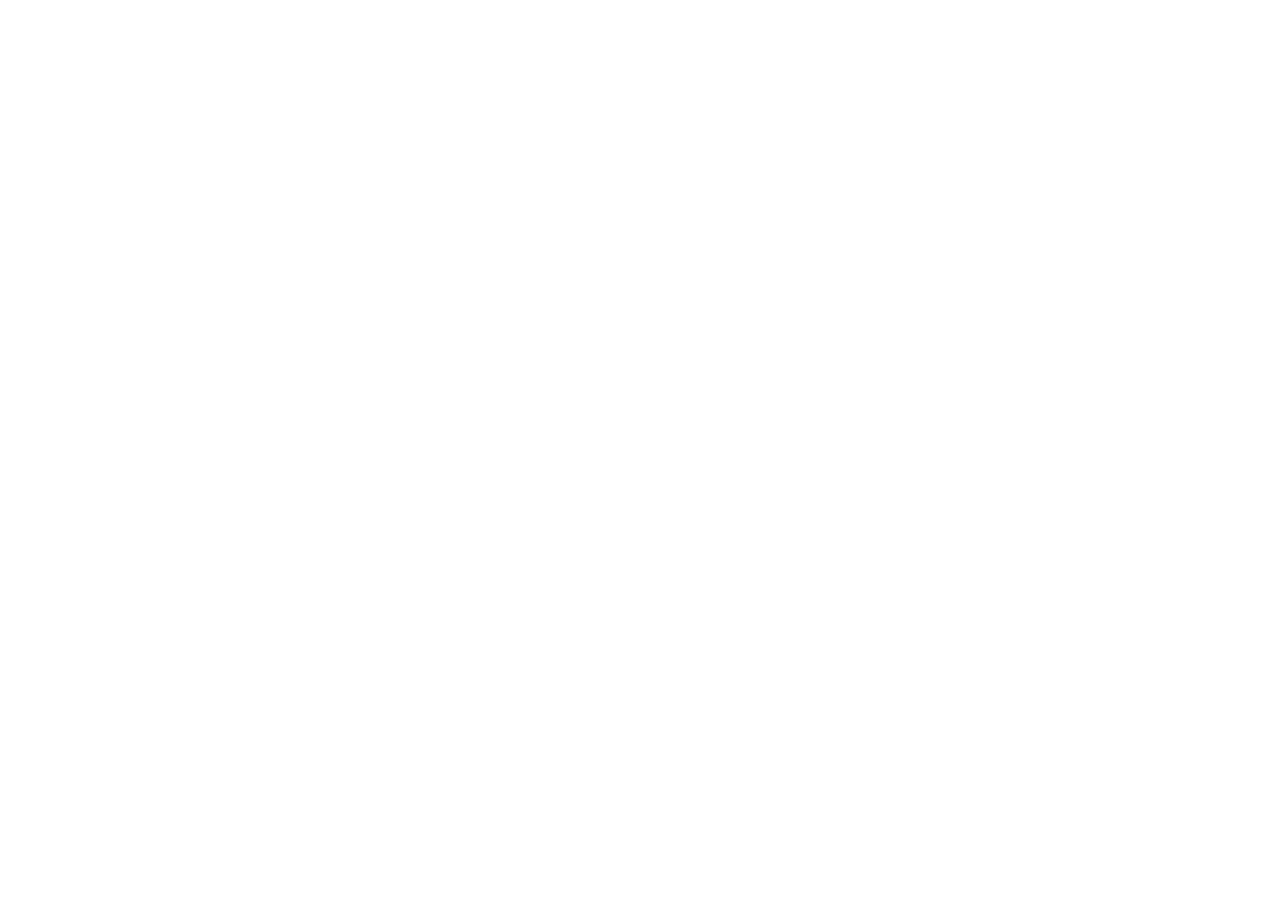
==== member.html @ d686cd42 "Add files via upload" ====
<!DOCTYPE html><html lang="en"><head><meta charset="utf-8"><meta name="description" content="Vidar-Team official site"><meta name="keywords" content="Vidar-Team,Geek,CTF,Website"><meta http-equiv="X-UA-Compatible" content="IE=Edge,chrome=1"><title>Vidar - AS WE DO, AS YOU KNOW</title><link rel="shortcut icon" href="favicon.ico"><link rel="apple-touch-icon" href="images/favicon.png"><meta property="og:type" content="article"><meta property="og:title" content="Vidar - AS WE DO, AS YOU KNOW"><meta property="og:description" content="Vidar-Team official site"><meta property="og:image" content="images/favicon.png"><meta property="og:url" content="https://vidar.club"><link href="css/index.74aef765.chunk.css" rel="stylesheet"></head><body><div id="root"></div><script>!function(l){function e(e){for(var r,t,n=e[0],o=e[1],u=e[2],f=0,i=[];f<n.length;f++)t=n[f],p[t]&&i.push(p[t][0]),p[t]=0;for(r in o)Object.prototype.hasOwnProperty.call(o,r)&&(l[r]=o[r]);for(s&&s(e);i.length;)i.shift()();return c.push.apply(c,u||[]),a()}function a(){for(var e,r=0;r<c.length;r++){for(var t=c[r],n=!0,o=1;o<t.length;o++){var u=t[o];0!==p[u]&&(n=!1)}n&&(c.splice(r--,1),e=f(f.s=t[0]))}return e}var t={},p={2:0},c=[];function f(e){if(t[e])return t[e].exports;var r=t[e]={i:e,l:!1,exports:{}};return l[e].call(r.exports,r,r.exports,f),r.l=!0,r.exports}f.m=l,f.c=t,f.d=function(e,r,t){f.o(e,r)||Object.defineProperty(e,r,{enumerable:!0,get:t})},f.r=function(e){"undefined"!=typeof Symbol&&Symbol.toStringTag&&Object.defineProperty(e,Symbol.toStringTag,{value:"Module"}),Object.defineProperty(e,"__esModule",{value:!0})},f.t=function(r,e){if(1&e&&(r=f(r)),8&e)return r;if(4&e&&"object"==typeof r&&r&&r.__esModule)return r;var t=Object.create(null);if(f.r(t),Object.defineProperty(t,"default",{enumerable:!0,value:r}),2&e&&"string"!=typeof r)for(var n in r)f.d(t,n,function(e){return r[e]}.bind(null,n));return t},f.n=function(e){var r=e&&e.__esModule?function(){return e.default}:function(){return e};return f.d(r,"a",r),r},f.o=function(e,r){return Object.prototype.hasOwnProperty.call(e,r)},f.p="/";var r=window.webpackJsonp=window.webpackJsonp||[],n=r.push.bind(r);r.push=e,r=r.slice();for(var o=0;o<r.length;o++)e(r[o]);var s=n;a()}([])</script><script src="js/chunk-vendors.7734d834.chunk.js"></script><script src="js/index.74aef765.chunk.js"></script></body></html>
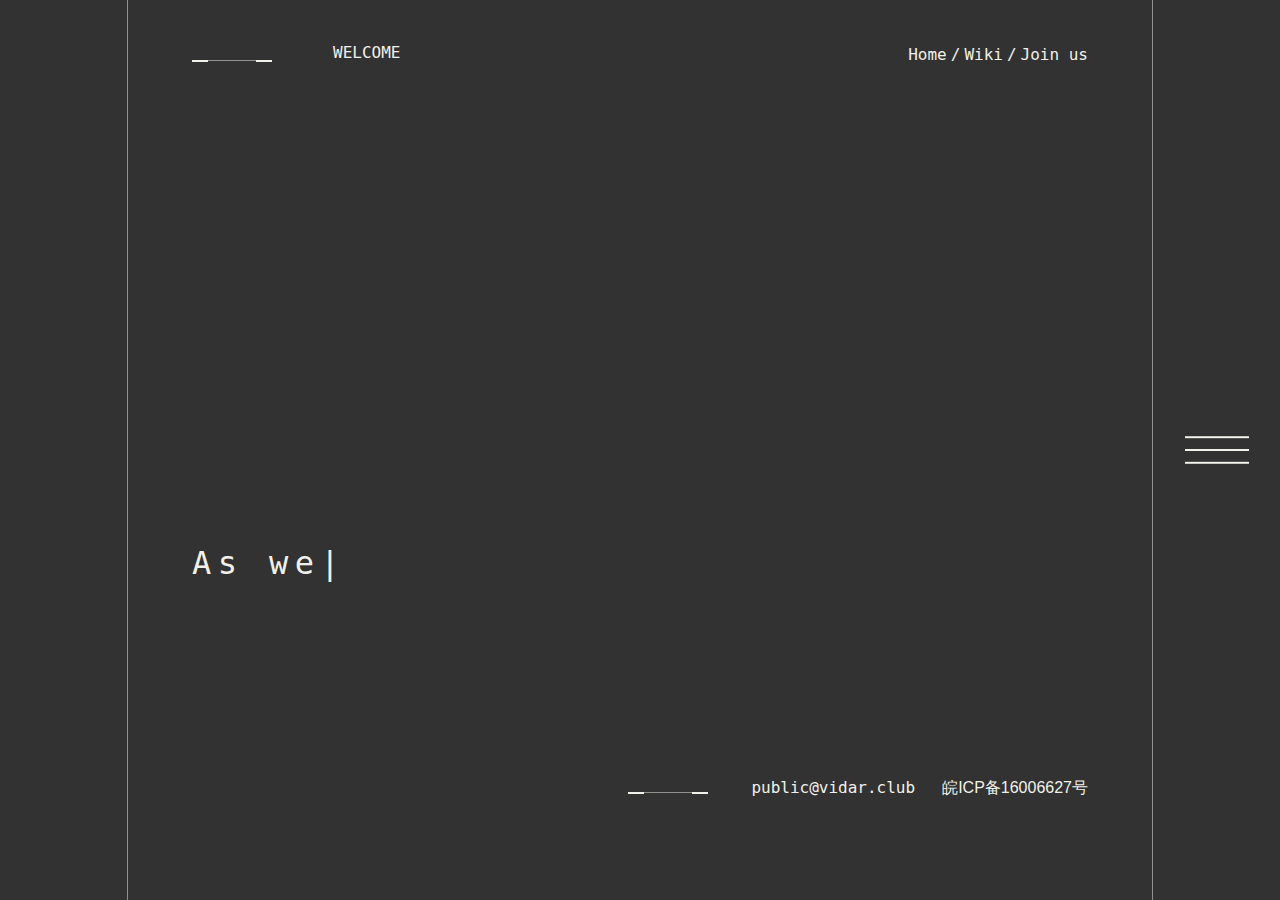
==== commit b8f904c2: "Update member.html" ====
--- a/member.html
+++ b/member.html
@@ -1 +1 @@
-<!DOCTYPE html><html lang="en"><head><meta charset="utf-8"><meta name="description" content="Vidar-Team official site"><meta name="keywords" content="Vidar-Team,Geek,CTF,Website"><meta http-equiv="X-UA-Compatible" content="IE=Edge,chrome=1"><title>Vidar - AS WE DO, AS YOU KNOW</title><link rel="shortcut icon" href="favicon.ico"><link rel="apple-touch-icon" href="images/favicon.png"><meta property="og:type" content="article"><meta property="og:title" content="Vidar - AS WE DO, AS YOU KNOW"><meta property="og:description" content="Vidar-Team official site"><meta property="og:image" content="images/favicon.png"><meta property="og:url" content="https://vidar.club"><link href="css/index.74aef765.chunk.css" rel="stylesheet"></head><body><div id="root"></div><script>!function(l){function e(e){for(var r,t,n=e[0],o=e[1],u=e[2],f=0,i=[];f<n.length;f++)t=n[f],p[t]&&i.push(p[t][0]),p[t]=0;for(r in o)Object.prototype.hasOwnProperty.call(o,r)&&(l[r]=o[r]);for(s&&s(e);i.length;)i.shift()();return c.push.apply(c,u||[]),a()}function a(){for(var e,r=0;r<c.length;r++){for(var t=c[r],n=!0,o=1;o<t.length;o++){var u=t[o];0!==p[u]&&(n=!1)}n&&(c.splice(r--,1),e=f(f.s=t[0]))}return e}var t={},p={2:0},c=[];function f(e){if(t[e])return t[e].exports;var r=t[e]={i:e,l:!1,exports:{}};return l[e].call(r.exports,r,r.exports,f),r.l=!0,r.exports}f.m=l,f.c=t,f.d=function(e,r,t){f.o(e,r)||Object.defineProperty(e,r,{enumerable:!0,get:t})},f.r=function(e){"undefined"!=typeof Symbol&&Symbol.toStringTag&&Object.defineProperty(e,Symbol.toStringTag,{value:"Module"}),Object.defineProperty(e,"__esModule",{value:!0})},f.t=function(r,e){if(1&e&&(r=f(r)),8&e)return r;if(4&e&&"object"==typeof r&&r&&r.__esModule)return r;var t=Object.create(null);if(f.r(t),Object.defineProperty(t,"default",{enumerable:!0,value:r}),2&e&&"string"!=typeof r)for(var n in r)f.d(t,n,function(e){return r[e]}.bind(null,n));return t},f.n=function(e){var r=e&&e.__esModule?function(){return e.default}:function(){return e};return f.d(r,"a",r),r},f.o=function(e,r){return Object.prototype.hasOwnProperty.call(e,r)},f.p="/";var r=window.webpackJsonp=window.webpackJsonp||[],n=r.push.bind(r);r.push=e,r=r.slice();for(var o=0;o<r.length;o++)e(r[o]);var s=n;a()}([])</script><script src="js/chunk-vendors.7734d834.chunk.js"></script><script src="js/index.74aef765.chunk.js"></script></body></html>+<!DOCTYPE html><html lang="en"><head><meta charset="utf-8"><meta name="description" content="Vidar-Team official site"><meta name="keywords" content="Vidar-Team,Geek,CTF,Website"><meta http-equiv="X-UA-Compatible" content="IE=Edge,chrome=1"><title>Vidar - AS WE DO, AS YOU KNOW</title><link rel="shortcut icon" href="favicon.ico"><link rel="apple-touch-icon" href="images/favicon.png"><meta property="og:type" content="article"><meta property="og:title" content="Vidar - AS WE DO, AS YOU KNOW"><meta property="og:description" content="Vidar-Team official site"><meta property="og:image" content="images/favicon.png"><meta property="og:url" content="https://vidar.club"><link href="index.74aef765.chunk.css" rel="stylesheet"></head><body><div id="root"></div><script>!function(l){function e(e){for(var r,t,n=e[0],o=e[1],u=e[2],f=0,i=[];f<n.length;f++)t=n[f],p[t]&&i.push(p[t][0]),p[t]=0;for(r in o)Object.prototype.hasOwnProperty.call(o,r)&&(l[r]=o[r]);for(s&&s(e);i.length;)i.shift()();return c.push.apply(c,u||[]),a()}function a(){for(var e,r=0;r<c.length;r++){for(var t=c[r],n=!0,o=1;o<t.length;o++){var u=t[o];0!==p[u]&&(n=!1)}n&&(c.splice(r--,1),e=f(f.s=t[0]))}return e}var t={},p={2:0},c=[];function f(e){if(t[e])return t[e].exports;var r=t[e]={i:e,l:!1,exports:{}};return l[e].call(r.exports,r,r.exports,f),r.l=!0,r.exports}f.m=l,f.c=t,f.d=function(e,r,t){f.o(e,r)||Object.defineProperty(e,r,{enumerable:!0,get:t})},f.r=function(e){"undefined"!=typeof Symbol&&Symbol.toStringTag&&Object.defineProperty(e,Symbol.toStringTag,{value:"Module"}),Object.defineProperty(e,"__esModule",{value:!0})},f.t=function(r,e){if(1&e&&(r=f(r)),8&e)return r;if(4&e&&"object"==typeof r&&r&&r.__esModule)return r;var t=Object.create(null);if(f.r(t),Object.defineProperty(t,"default",{enumerable:!0,value:r}),2&e&&"string"!=typeof r)for(var n in r)f.d(t,n,function(e){return r[e]}.bind(null,n));return t},f.n=function(e){var r=e&&e.__esModule?function(){return e.default}:function(){return e};return f.d(r,"a",r),r},f.o=function(e,r){return Object.prototype.hasOwnProperty.call(e,r)},f.p="/";var r=window.webpackJsonp=window.webpackJsonp||[],n=r.push.bind(r);r.push=e,r=r.slice();for(var o=0;o<r.length;o++)e(r[o]);var s=n;a()}([])</script><script src="chunk-vendors.7734d834.chunk.js"></script><script src="index.74aef765.chunk.js"></script></body></html>
--- a/index.74aef765.chunk.css
+++ b/index.74aef765.chunk.css
@@ -0,0 +1 @@
+@charset "UTF-8";*{margin:0;padding:0}html{font-size:16px}body{color:#f1f0ea;background-color:#323232}#root{position:absolute;width:100%;height:100%;left:0;top:0;overflow:hidden;font-family:Raleway,Consolas,monospace,sans-serif}a{text-decoration:none}a,a:active,a:hover{color:#f1f0ea}@font-face{font-family:RBNo2Light;src:url(../fonts/RBNo2Light.c4412bfc.otf)}::selection{color:#323232;background-color:#f1f0ea}@keyframes fadein{0%{opacity:0}to{opacity:1}}@keyframes fadeout{0%{opacity:1}to{opacity:0}}@keyframes bottom-slide-to-top{0%{bottom:-3rem}to{bottom:calc(100% + 3rem)}}@keyframes bottom-slide-in{0%{transform:translateY(100%)}to{transform:translateY(0)}}@keyframes top-slide-in{0%{transform:translateY(-100%)}to{transform:translateY(0)}}@keyframes left-slide-in{0%{transform:translateX(-100%)}to{transform:translateX(0)}}@keyframes right-slide-in{0%{transform:translateX(100%)}to{transform:translateX(0)}}@keyframes right-slide-out{0%{transform:translateX(0)}to{transform:translateX(100%)}}@keyframes home-title-in{0%{opacity:0;transform:translateY(18%)}to{opacity:1;transform:translateY(0)}}@keyframes next-button-animation{0%{transform:translateX(-10%)}50%{transform:translateX(10%)}to{transform:translateX(-10%)}}@keyframes rotate-1turn{0%{transform:rotate(0)}to{transform:rotate(1turn)}}@keyframes rotate0-90{0%{transform:rotate(0)}to{transform:rotate(90deg)}}@keyframes rotate0-90-0{0%{transform:rotate(0deg)}50%{transform:rotate(90deg)}to{transform:rotate(0deg)}}@keyframes close-button-inner-in__type1{0%{opacity:0;transform:rotate(45deg) translate(-16%,-16%)}to{opacity:1;transform:rotate(45deg) translate(0)}}@keyframes close-button-inner-in__type2{0%{opacity:0;transform:rotate(-45deg) translate(16%,16%)}to{opacity:1;transform:rotate(-45deg) translate(0)}}@keyframes top-fade-in{0%{opacity:0;transform:translateY(-6%)}to{opacity:1;transform:translateY(0)}}@keyframes bottom-fade-in{0%{opacity:0;transform:translateY(20%)}to{opacity:1;transform:translateY(0)}}@keyframes scaleX0-1{0%{transform:scaleX(0)}to{transform:scaleX(1)}}@keyframes fall-bound{0%{transform:translateY(-500%) scaleX(1) scaleY(1);opacity:0}40%{transform:translateY(0) scaleX(1.6) scaleY(.8);opacity:1}50%{transform:translateY(-6%) scaleX(1) scaleY(1);opacity:1}60%{transform:translateY(0) scaleX(1.3) scaleY(.9);opacity:1}70%{transform:translateY(-3%) scaleX(1) scaleY(1);opacity:1}80%{transform:translateY(0) scaleX(1.15) scaleY(.95);opacity:1}90%{transform:translateY(-1.5%) scaleX(1) scaleY(1);opacity:1}to{transform:translateY(0) scaleX(1) scaleY(1);opacity:1}}@keyframes paka{0%{transform:rotate(0deg)}40%{transform:rotate(-50deg)}50%{transform:rotate(-42deg)}60%{transform:rotate(-50deg)}70%{transform:rotate(-46deg)}80%{transform:rotate(-50deg)}90%{transform:rotate(-48deg)}to{transform:rotate(-50deg)}}@keyframes paka-{0%{transform:rotate(0deg)}40%{transform:rotate(50deg)}50%{transform:rotate(42deg)}60%{transform:rotate(50deg)}70%{transform:rotate(46deg)}80%{transform:rotate(50deg)}90%{transform:rotate(48deg)}to{transform:rotate(50deg)}}@keyframes text-slide-top{0%{transform:translateY(20%);opacity:0}to{transform:translateY(-50%);opacity:1}}.header{position:absolute;box-sizing:border-box}.header ._logo .header__logo{display:block;background-image:url(../images/logo.71d89548.svg);background-repeat:no-repeat;background-position:50%}.header ._logo .header__name{display:block;font-family:Lato,Hiragino Sans GB,华文细黑,STHeiti,微软雅黑,Microsoft YaHei,SimHei,Helvetica Neue,Helvetica,Arial,sans-serif;white-space:nowrap}.header ._logo .header__name div{position:absolute;transform-origin:center;transition:all .3s ease;text-align:center}@media screen and (min-width:761px){.header{width:10%;height:100%;border-right:1px solid rgba(241,240,234,.5);text-align:center;perspective:500px}.header:after{content:"";position:absolute;width:.3rem;height:3rem;right:-.15rem;bottom:-3rem;background-color:#f1f0ea;animation:bottom-slide-to-top 3.2s ease .36s infinite}.header ._logo{position:absolute;width:100%;height:25%;display:flex;flex-wrap:wrap}.header ._logo .header__logo{position:relative;width:100%;height:10vw;background-size:65%;margin-top:3vmin;transition:all .3s ease;animation:fadein .04s linear 9 alternate forwards}.header ._logo .header__logo:active,.header ._logo .header__logo:hover{transform:rotateY(8deg) rotateX(-8deg)}.header ._logo .header__name{position:relative;width:100%;height:60%}.header ._logo .header__name div{width:6vh;height:1rem;left:calc(50% - 3vh);top:calc(50% - .5rem);transform:rotate(-90deg) translateX(-100%);font-size:1rem;line-height:1rem;letter-spacing:.3rem;opacity:0;animation:fadein .8s ease .36s forwards}.header ._binary{position:absolute;width:100%;height:20%;bottom:10vmin}.header ._binary .header__binary{position:absolute;width:1.2rem;height:100%;left:calc(50% - .6rem);box-sizing:border-box;display:flex;flex-wrap:wrap;align-items:flex-end}.header ._binary .header__binary span{position:relative;box-sizing:border-box;width:.8rem;height:1.2rem;line-height:1.2rem;display:block;font-size:1.2rem;font-family:monospace,Serif;transform-origin:center;transform:rotate(-90deg) translateY(.2rem);opacity:0}.header ._binary .header__binary span:first-child{animation:fadein .8s ease-in-out .9569870342s infinite alternate}.header ._binary .header__binary span:nth-child(2){animation:fadein .8s ease-in-out .6823789285s infinite alternate}.header ._binary .header__binary span:nth-child(3){animation:fadein .8s ease-in-out .7030660469s infinite alternate}.header ._binary .header__binary span:nth-child(4){animation:fadein .8s ease-in-out .9934667243s infinite alternate}.header ._binary .header__binary span:nth-child(5){animation:fadein .8s ease-in-out .8359625244s infinite alternate}.header ._binary .header__binary span:nth-child(6){animation:fadein .8s ease-in-out .7312329049s infinite alternate}.header ._binary .header__binary span:nth-child(7){animation:fadein .8s ease-in-out 1.0780724861s infinite alternate}.header ._binary .header__binary .one{color:#323232;background-color:#f1f0ea}}._line{position:absolute;width:3rem;height:1px;background-color:rgba(241,240,234,.5)}._line:after,._line:before{position:absolute;content:"";width:1rem;height:2px;background-color:#f1f0ea}._line:before{left:-1rem;top:calc(50% - 1px)}._line:after{right:-1rem;top:calc(50% - 1px)}.main,.main ._welcome{position:absolute}.main ._welcome{width:50%;height:1rem;left:0;top:0;display:flex}.main ._welcome .welcome__id{position:relative;width:calc(6rem + 5vmin);height:inherit}.main ._welcome .welcome__id .id{width:5rem;height:inherit;font-size:1.1rem;font-weight:bolder;text-align:center;letter-spacing:2px;font-family:RBNo2Light,Raleway,Consolas,monospace,sans-serif;transform:translateY(100%);opacity:0;animation:bottom-slide-in .4s ease forwards,fadein .2s ease .2s forwards}.main ._welcome .welcome__id ._line{bottom:0;transform:translateX(1rem)}.main ._welcome .welcome__text{position:relative;line-height:1rem}.main ._home{position:absolute;width:100%;height:50vmin;left:0;top:calc(50% - 25vmin)}.main ._home .home__subtitle{position:relative;width:auto;height:5vmin;background-color:#f1f0ea;color:#323232;overflow:hidden;line-height:5vmin;padding:0 2vmin;display:inline-block;box-sizing:border-box;font-size:.8rem;margin-bottom:1vmin;opacity:0;animation:fadein .8s ease forwards}.main ._home .home__title{position:relative;width:60%;height:24vmin}.main ._home .home__title-background{position:absolute;width:100%;height:100%;background-image:url(../images/background.8fc14fcc.svg);background-repeat:no-repeat;background-position:0;background-size:100%;transform:translateX(-8%);opacity:0;animation:fadein .4s ease forwards}.main ._home .home__title-wrap{position:absolute;width:100%;height:100%;overflow:hidden}.main ._home .home__title-wrap .inner{position:absolute;width:inherit;height:inherit;background-image:url(../images/title.548b6b12.png);background-repeat:no-repeat;background-position:0;background-size:85%;transform:translateY(100%);transform-origin:bottom;animation:home-title-in 1s ease forwards}.main ._home .home__title-wrap .inner:after{content:"";position:absolute;width:5rem;height:5px;background-color:#b54653;left:0;bottom:0;transform:translateX(-100%);transform-origin:left;animation:left-slide-in 1s ease .7s forwards}.main ._home .home__slogan{position:relative;margin-top:5vmin;width:100%;height:15vmin;color:#f1f0ea;font-size:2rem;font-family:RBNo2Light,Raleway,Consolas,monospace,sans-serif;font-weight:400;letter-spacing:.4rem}.main ._home .home__slogan span{display:inline-block}.main ._about{position:absolute;width:calc(100% - 15vmin);height:50vmin;left:0;top:calc(50% - 25vmin);display:flex}.main ._about .about__square{position:relative;width:35%;height:100%}.main ._about .about__square span{position:absolute;display:block;width:14vw;height:14vw;left:0;top:calc(50% - 7vw);opacity:0}.main ._about .about__square span:first-child{transform:rotateX(65deg) rotateY(0deg) rotate(45deg) translateZ(0) translate(-50%,-50%)}.main ._about .about__square span:nth-child(2){transform:rotateX(65deg) rotateY(0deg) rotate(45deg) translateZ(0) translate(-25%,-25%)}.main ._about .about__square span:nth-child(3){transform:rotateX(65deg) rotateY(0deg) rotate(45deg) translateZ(0) translate(0)}.main ._about .about__square span:nth-child(4){transform:rotateX(65deg) rotateY(0deg) rotate(45deg) translateZ(0) translate(25%,25%)}.main ._about .about__square span:nth-child(5){transform:rotateX(65deg) rotateY(0deg) rotate(45deg) translateZ(0) translate(50%,50%)}.main ._about .about__square span:after{content:"";position:absolute;width:100%;height:100%;left:0;top:0;background-color:rgba(241,240,234,.7);transform-origin:center center}.main ._about .about__square span:nth-child(5){animation:fadein 1s ease .1s forwards}.main ._about .about__square span:first-child:after{animation:rotate-1turn 12s linear infinite}.main ._about .about__square span:nth-child(4){animation:fadein 1s ease .2s forwards}.main ._about .about__square span:nth-child(2):after{animation:rotate-1turn 12s linear infinite}.main ._about .about__square span:nth-child(3){animation:fadein 1s ease .3s forwards}.main ._about .about__square span:nth-child(3):after{animation:rotate-1turn 12s linear infinite}.main ._about .about__square span:nth-child(2){animation:fadein 1s ease .4s forwards}.main ._about .about__square span:nth-child(4):after{animation:rotate-1turn 12s linear infinite}.main ._about .about__square span:first-child{animation:fadein 1s ease .5s forwards}.main ._about .about__square span:nth-child(5):after{animation:rotate-1turn 12s linear infinite}.main ._about .about__article{position:relative;width:65%;height:100%;font-family:Lato,Hiragino Sans GB,华文细黑,STHeiti,微软雅黑,Microsoft YaHei,SimHei,Helvetica Neue,Helvetica,Arial,sans-serif}.main ._about .about__article .about__article-title{width:100%;height:4rem;font-family:RBNo2Light,Raleway,Consolas,monospace,sans-serif;font-size:4rem;letter-spacing:.7rem;padding:.1rem 0;border-bottom:3px solid #f1f0ea;overflow:hidden}.main ._about .about__article .about__article-title span{display:inline-block;opacity:0;transform:translateY(100%);animation:bottom-slide-in .8s ease forwards,fadein .8s ease forwards}.main ._about .about__article .about__article-body{overflow:auto;-webkit-overflow-scrolling:touch;width:100%;height:calc(100% - 4.2rem);-ms-overflow-style:none;overflow:-moz-scrollbars-none;scrollbar-width:none}.main ._about .about__article .about__article-body::-webkit-scrollbar{display:none}.main ._about .about__article .about__article-part1{margin-top:2rem}.main ._about .about__article .about__article-part1 p{margin-bottom:.7rem}.main ._about .about__article .about__article-content{opacity:0;animation:top-fade-in .8s ease .1s forwards}.main ._about .about__article .about__article-content .title{margin-top:1.5rem;margin-bottom:.5rem;color:#98bfba;font-size:1.1rem}.main ._about .about__article .about__article-content li{list-style-position:inside}.main ._about .about__article .about__article-content li p{display:inline-block}.main ._member{position:absolute;width:calc(100% - 20vmin);height:60vmin;left:0;top:calc(50% - 30vmin);font-family:Lato,Hiragino Sans GB,华文细黑,STHeiti,微软雅黑,Microsoft YaHei,SimHei,Helvetica Neue,Helvetica,Arial,sans-serif;background-color:rgba(241,240,234,.15);background-image:url(../images/cross.69245df6.svg);background-size:2rem}.main ._member .member__line-end,.main ._member .member__line-start{position:absolute;width:108%;height:3px;z-index:100}.main ._member .member__line-end:after,.main ._member .member__line-start:after{content:"";position:absolute;background-color:#f1f0ea;width:100%;height:100%;transform-origin:center;transform:scaleX(0);animation:scaleX0-1 .8s ease forwards}.main ._member .member__line-start{left:-4%;top:0}.main ._member .member__line-end{left:-4%;bottom:0}.main ._member .member__content{width:100%;height:100%;overflow-y:auto;overflow-x:hidden;-webkit-overflow-scrolling:touch;box-sizing:border-box;padding:2rem 2rem 1rem;-ms-overflow-style:none;overflow:-moz-scrollbars-none;scrollbar-width:none}.main ._member .member__content::-webkit-scrollbar{display:none}.main ._member .member__content h2{font-family:RBNo2Light,Raleway,Consolas,monospace,sans-serif;letter-spacing:.7rem;font-size:2.4rem;margin-bottom:2rem;opacity:0;animation:fadein .04s linear 7 alternate forwards}.main ._member .profile{position:relative;box-sizing:border-box;width:100%;height:5rem;margin-bottom:1.5rem;display:flex;opacity:0;animation:bottom-fade-in .6s ease .4s forwards}.main ._member .profile .member__avatar{display:inline-block;width:4rem;text-align:center}.main ._member .profile .member__avatar img,.main ._member .profile .member__avatar span{position:relative;display:inline-block}.main ._member .profile .member__avatar img{width:3.5rem;height:3.5rem;border-radius:50%;box-sizing:border-box;border:1px solid #f1f0ea;background-color:#fff;overflow:hidden}.main ._member .profile .member__avatar span{font-size:.8rem;width:120%;transform:translateX(-10%);word-break:break-all;margin-top:5px}.main ._member .profile .member__intro{display:flex;width:calc(100% - 5rem);margin-left:1rem}.main ._member .profile .member__intro p{margin:auto;font-size:.9rem;font-family:Lato,Hiragino Sans GB,华文细黑,STHeiti,微软雅黑,Microsoft YaHei,SimHei,Helvetica Neue,Helvetica,Arial,sans-serif;background-color:rgba(241,240,234,.1);width:100%;height:3.5rem;box-sizing:border-box;padding:0 1rem;line-height:3.5rem;white-space:nowrap;overflow-x:scroll;-ms-overflow-style:none;overflow:-moz-scrollbars-none;scrollbar-width:none}.main ._member .profile .member__intro p::-webkit-scrollbar{display:none}.main ._member .profile .member__intro p:before{content:"";position:absolute;background-color:#f1f0ea;width:calc(100% - 5rem);height:1px;transform:translate(-1rem,-.8rem)}.main ._glory{position:absolute;width:calc(100% - 18vmin);height:50vmin;left:0;top:calc(50% - 25vmin);font-family:Lato,Hiragino Sans GB,华文细黑,STHeiti,微软雅黑,Microsoft YaHei,SimHei,Helvetica Neue,Helvetica,Arial,sans-serif}.main ._glory .glory__open{position:absolute;width:26vmin;height:26vmin;left:calc(50% - 13vmin);top:calc(50% - 13vmin);display:flex;animation:fadeout 1s ease 1.2s forwards}.main ._glory .glory__open .text{position:relative;margin:auto;opacity:0;font-family:RBNo2Light,Raleway,Consolas,monospace,sans-serif;font-size:3.6rem;letter-spacing:.6rem;animation:text-slide-top .5s cubic-bezier(.68,.04,.25,1) .7s forwards}.main ._glory .glory__open .coverage{position:absolute;width:100%;height:100%;left:0;top:0;opacity:0;animation:fall-bound .7s cubic-bezier(.94,.01,1,1) forwards}.main ._glory .glory__open .coverage:after,.main ._glory .glory__open .coverage:before{content:"";position:absolute;width:50%;height:100%;background-image:url(../images/logo-blue.486b0d44.svg);background-size:200%;background-repeat:no-repeat;transform-origin:bottom center}.main ._glory .glory__open .coverage:before{left:0;top:0;background-position:0;animation:paka .6s cubic-bezier(.94,.01,1,1) .7s forwards}.main ._glory .glory__open .coverage:after{right:0;top:0;background-position:100%;animation:paka- .6s cubic-bezier(.94,.01,1,1) .7s forwards}.main ._glory table{display:block;width:100%;height:100%;border-collapse:collapse;overflow-y:auto;overflow-x:hidden;-webkit-overflow-scrolling:touch;font-size:.9rem;border-radius:5px;opacity:0;animation:fadein 1s ease 1.2s forwards;-ms-overflow-style:none;overflow:-moz-scrollbars-none;scrollbar-width:none}.main ._glory table::-webkit-scrollbar{display:none}.main ._glory table td,.main ._glory table th{padding:.9rem}.main ._glory table thead{background-color:#5081a2}.main ._glory table tbody td{text-align:center}.main ._glory table tbody tr:nth-child(odd){background-color:rgba(80,129,162,.4)}.main ._glory table tbody tr:nth-child(2n){background-color:rgba(80,129,162,.7)}.main ._links{position:absolute;top:0;right:0;font-size:1rem}.main ._links span{margin:0 4px}.main ._next{position:absolute;width:10vmin;height:10vmin;top:calc(50% - 5vmin);right:0;background-image:url(../images/next.4e248a68.svg);background-repeat:no-repeat;background-position:50%;cursor:pointer;background-color:#323232;border:0;outline:none;animation:next-button-animation 2s ease-in-out infinite}.main ._next a{position:absolute;display:block;width:100%;height:100%;left:0;top:0}@media screen and (min-width:761px){.main{width:70%;height:calc(100% - 10vmin);left:15%;top:5vmin}}.menu{position:absolute;z-index:100}.menu ._content{position:absolute;background-color:#f1f0ea}.menu ._content .content__list{box-sizing:border-box;height:100%;text-align:center;display:flex;flex-direction:column}.menu ._content .content__list a{margin:auto;opacity:0;display:block;transition:color .3s ease}.menu ._content .content__list a,.menu ._content .content__list a:active,.menu ._content .content__list a:hover{color:#323232}.menu ._content .content__list a:hover{color:#98bfba}.menu ._content[data-state=init]{transform:translateX(100%)}.menu ._content[data-state=close]{animation:right-slide-out .35s ease forwards}.menu ._content[data-state=open]{animation:right-slide-in .35s ease forwards}.menu ._content[data-state=open] .content__list a:first-child{animation:fadein .04s linear .3s 5 alternate forwards}.menu ._content[data-state=open] .content__list a:nth-child(2){animation:fadein .04s linear .34s 5 alternate forwards}.menu ._content[data-state=open] .content__list a:nth-child(3){animation:fadein .04s linear .36s 5 alternate forwards}.menu ._content[data-state=open] .content__list a:nth-child(4){animation:fadein .04s linear .32s 5 alternate forwards}.menu ._button-wrap[data-state=open]{display:block}.menu ._button-wrap[data-state=close],.menu ._button-wrap[data-state=init]{display:none}@media screen and (min-width:761px){.menu{position:absolute;box-sizing:border-box;width:10%;height:100%;right:0;top:0;border-left:1px solid rgba(241,240,234,.5)}.menu ._content{width:100vw;height:100vh;left:-90vw;top:0}.menu ._content .content__list{padding:25vh 0}.menu ._content .content__list a{font-size:3rem;letter-spacing:.6rem}.menu ._content .content__list .current{color:#98bfba;border-bottom:3px solid #98bfba;pointer-events:none}.menu ._button-wrap{position:inherit;width:100%;height:100%;cursor:pointer;box-sizing:border-box}.menu ._button-wrap[data-state=open]{cursor:default}.menu .inner{position:absolute;width:10vw;height:10vw;left:0;top:calc(50% - 5vw)}.menu .menu__button-open div{position:absolute;width:50%;height:2px;background-color:#f1f0ea;left:calc(50% - 2.5vw);top:calc(50% - 1px)}.menu .menu__button-open div:after,.menu .menu__button-open div:before{content:"";position:absolute;width:100%;height:100%;background-color:#f1f0ea}.menu .menu__button-open div:before{transform:translateY(-1vw)}.menu .menu__button-open div:after{transform:translateY(1vw)}.menu .menu__button-close{cursor:pointer;transform-origin:center;transform:scale(.7);transition:transform .5s cubic-bezier(.55,.05,.22,.99)}.menu .menu__button-close:hover{transform:scale(.6)}.menu .menu__button-close .ring{position:absolute;width:100%;height:100%;border-radius:50%;box-sizing:border-box;animation:rotate-1turn 2s linear infinite}.menu .menu__button-close .ring:after,.menu .menu__button-close .ring:before{content:"";position:absolute;border:3px solid transparent;box-sizing:border-box;top:0;left:0;bottom:0;right:0;border-radius:50%}.menu .menu__button-close .ring:before{border-left:3px solid #323232}.menu .menu__button-close .ring:after{border-left:3px solid #323232;animation:rotate0-90-0 2s linear infinite}.menu .menu__button-close .inner{position:absolute;width:50%;height:3px;left:25%;top:calc(50% - 1.5px)}.menu .menu__button-close .inner:after,.menu .menu__button-close .inner:before{content:"";position:absolute;width:100%;height:100%;left:0;top:0;background-color:#323232;transform-origin:50% 50%;opacity:0}.menu .menu__button-close .inner:before{transform:rotate(45deg);animation:close-button-inner-in__type1 .4s cubic-bezier(.69,.01,.2,.99) forwards}.menu .menu__button-close .inner:after{transform:rotate(-45deg);animation:close-button-inner-in__type2 .4s cubic-bezier(.69,.01,.2,.99) forwards;animation-delay:.1s}}.footer{position:absolute;display:flex;justify-content:space-between}.footer ._contact,.footer ._sns{position:relative}@media screen and (min-width:761px){.footer{width:70%;height:5vmin;left:15%;bottom:10vmin}.footer ._sns{bottom:0}.footer ._sns a{position:relative;width:5vmin;height:5vmin;display:inline-block;margin-right:3vmin;transition:all .3s ease;transform-origin:center}.footer ._sns a:hover{transform:scale(1.1)}.footer ._sns a i{position:absolute;display:block;width:inherit;height:inherit;background-size:5vmin;background-position:50%;background-repeat:no-repeat}.footer ._sns a:first-child i{background-image:url(../images/github-logo.541e1858.svg)}.footer ._sns a:nth-child(2) i{background-image:url(../images/weixin-logo.76267dc5.svg)}.footer ._sns .footer__popper{background-color:#fff;padding:.2rem;border-radius:5%;width:10rem;height:10rem;z-index:200}.footer ._sns .footer__popper:before{position:absolute;z-index:-1;content:"";right:calc(50% - 10px);bottom:-8px;border-color:#fff transparent transparent;border-style:solid;border-width:10px 10px 0}.footer ._sns .footer__popper .footer__qr-code{width:100%}.footer ._contact{height:5vmin}.footer ._contact .footer__beian,.footer ._contact .footer__email,.footer ._contact .footer__line{position:relative;display:inline-block;line-height:5vmin}.footer ._contact .footer__line{width:5rem;height:1px;margin-right:3vmin}.footer ._contact .footer__email{height:5vmin;font-size:1rem;margin-right:3vmin}.footer ._contact .footer__beian{font-size:1rem;height:5vmin;font-family:Lato,Hiragino Sans GB,华文细黑,STHeiti,微软雅黑,Microsoft YaHei,SimHei,Helvetica Neue,Helvetica,Arial,sans-serif}}